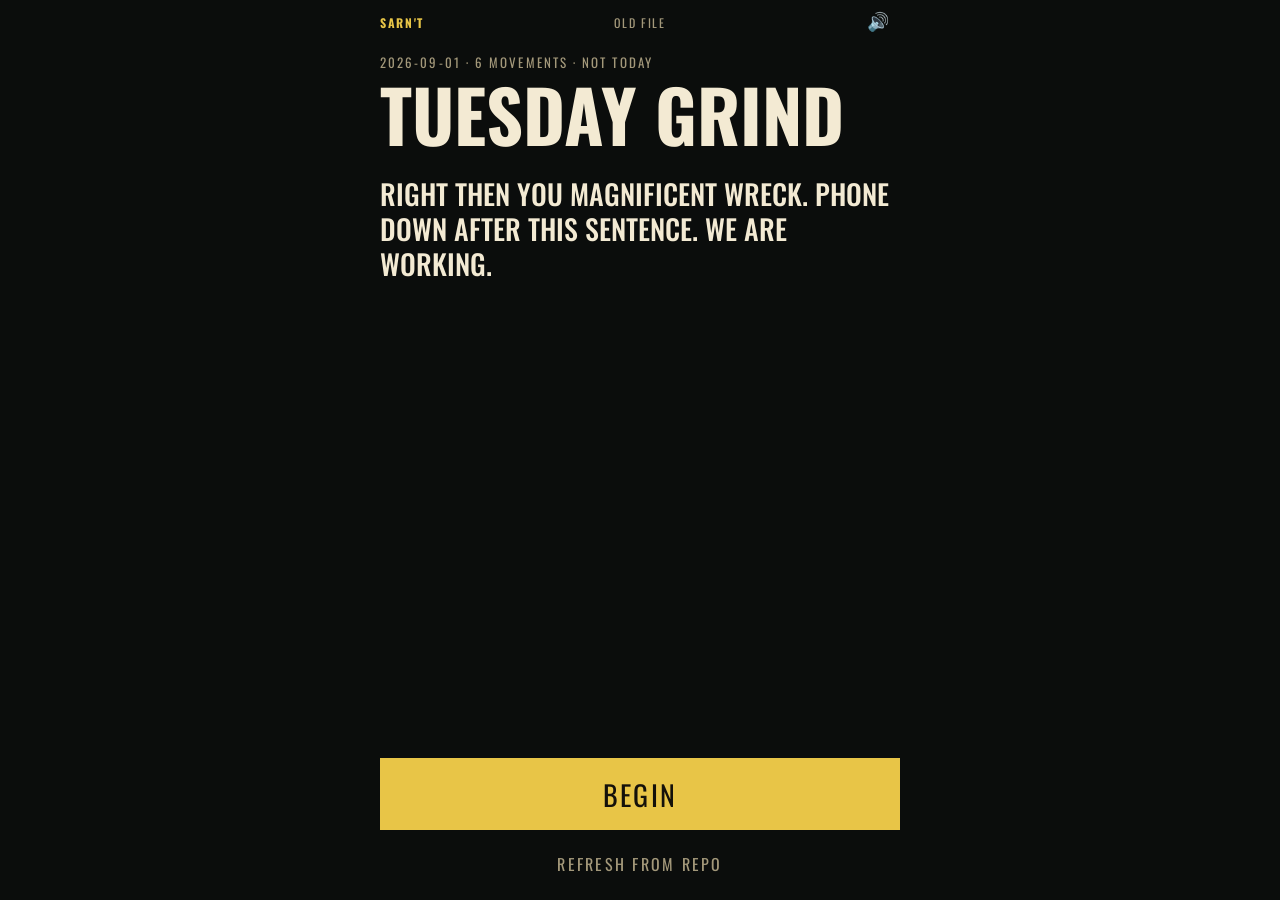
==== index.html @ a13ee49d "Add files via upload" ====
<!DOCTYPE html>
<html lang="en">
<head>
  <meta charset="utf-8">
  <meta name="viewport" content="width=device-width, initial-scale=1, viewport-fit=cover">
  <meta name="theme-color" content="#0B0D0C">
  <meta name="apple-mobile-web-app-capable" content="yes">
  <meta name="apple-mobile-web-app-status-bar-style" content="black-translucent">
  <title>SARN'T</title>
  <link rel="manifest" href="manifest.webmanifest">
  <link rel="apple-touch-icon" href="icon-192.png">
  <link rel="preconnect" href="https://fonts.googleapis.com">
  <link href="https://fonts.googleapis.com/css2?family=Oswald:wght@500;700&display=swap" rel="stylesheet">
  <link rel="stylesheet" href="styles.css">
</head>
<body>
  <div class="app">
    <div class="top">
      <div class="brand">SARN'T</div>
      <div id="statusLine">LOADING</div>
      <button class="icon-btn" id="muteBtn" type="button" aria-label="Mute">🔊</button>
    </div>

    <section class="screen on" id="screen-wait">
      <div>
        <p class="eyebrow wait" id="waitEyebrow">FETCHING TODAY</p>
        <h1 id="waitTitle">STAND BY</h1>
        <p class="lede" id="waitCopy">SARN'T IS COLLECTING THIS MORNING'S ORDERS.</p>
      </div>
      <div class="actions">
        <button class="primary" id="retryBtn" type="button">TRY AGAIN</button>
      </div>
    </section>

    <section class="screen" id="screen-ready">
      <div>
        <p class="eyebrow" id="readyMeta"></p>
        <h1 id="readyTitle"></h1>
        <p class="lede" id="readyIntro"></p>
      </div>
      <div class="actions">
        <button class="primary" id="beginBtn" type="button">BEGIN</button>
        <button class="ghost" id="refreshBtn" type="button">REFRESH FROM REPO</button>
      </div>
    </section>

    <section class="screen" id="screen-work">
      <div>
        <p class="eyebrow" id="workProgress"></p>
        <div class="bar"><i id="workBar"></i></div>
        <h2 id="workName"></h2>
        <p class="lede" id="workCopy"></p>
        <div class="timer" id="workTimer" hidden>0:00</div>
        <div class="reps" id="workReps" hidden></div>
      </div>
      <div class="actions">
        <button class="primary" id="mainBtn" type="button">START</button>
        <button class="ghost" id="skipBtn" type="button">SKIP</button>
      </div>
    </section>

    <section class="screen" id="screen-done">
      <div>
        <p class="eyebrow">COMPLETE</p>
        <h1>DISMISSED</h1>
        <p class="lede" id="doneCopy"></p>
      </div>
      <div class="actions">
        <button class="primary" id="againBtn" type="button">RUN IT AGAIN</button>
        <button class="ghost" id="reloadBtn" type="button">LOAD TODAY AGAIN</button>
      </div>
    </section>
  </div>
  <script src="app.js"></script>
</body>
</html>
---- styles.css ----
:root {
  --bg: #0b0d0c;
  --fg: #f3ead3;
  --muted: #a3987a;
  --accent: #e8c547;
  --danger: #d4543a;
  --btn: #e8c547;
  --btn-fg: #14110a;
}

* { box-sizing: border-box; }
html, body {
  margin: 0;
  height: 100%;
  background: var(--bg);
  color: var(--fg);
  font-family: Oswald, Anton, Impact, system-ui, sans-serif;
  overflow: hidden;
}
body {
  padding: env(safe-area-inset-top) 18px env(safe-area-inset-bottom);
}

.app {
  height: 100%;
  max-width: 520px;
  margin: 0 auto;
  display: flex;
  flex-direction: column;
}

.top {
  display: flex;
  justify-content: space-between;
  align-items: center;
  min-height: 44px;
  color: var(--muted);
  letter-spacing: 0.14em;
  font-size: 12px;
}
.brand { color: var(--accent); font-weight: 700; }
.icon-btn {
  background: transparent;
  border: 0;
  color: var(--muted);
  font-size: 18px;
  min-width: 44px;
  min-height: 44px;
}

.screen { flex: 1; display: none; flex-direction: column; justify-content: space-between; padding: 8px 0 12px; }
.screen.on { display: flex; }

.eyebrow { color: var(--muted); letter-spacing: 0.16em; font-size: 13px; margin: 0 0 8px; }
h1, h2 { margin: 0 0 12px; line-height: 0.95; text-transform: uppercase; }
h1 { font-size: clamp(42px, 12vw, 72px); }
h2 { font-size: clamp(36px, 10vw, 64px); }
.lede {
  font-size: clamp(20px, 5.4vw, 28px);
  line-height: 1.25;
  font-weight: 500;
}
.timer {
  font-size: clamp(84px, 26vw, 128px);
  line-height: 0.9;
  letter-spacing: -0.04em;
  color: var(--accent);
  margin: 12px 0;
}
.reps {
  font-size: clamp(56px, 16vw, 84px);
  color: var(--accent);
  margin: 12px 0;
}
.bar { height: 4px; background: #24211a; margin: 10px 0 18px; }
.bar > i { display: block; height: 100%; background: var(--accent); width: 0; }

.actions { display: flex; flex-direction: column; gap: 10px; }
button.primary, button.ghost {
  width: 100%;
  min-height: 72px;
  border: 0;
  font: inherit;
  font-size: 28px;
  letter-spacing: 0.08em;
  text-transform: uppercase;
  cursor: pointer;
}
button.primary { background: var(--btn); color: var(--btn-fg); }
button.primary:disabled { opacity: 0.4; }
button.ghost {
  background: transparent;
  color: var(--muted);
  min-height: 48px;
  font-size: 16px;
  letter-spacing: 0.14em;
}
.wait { color: var(--accent); }

@media (prefers-reduced-motion: reduce) {
  * { transition: none !important; }
}
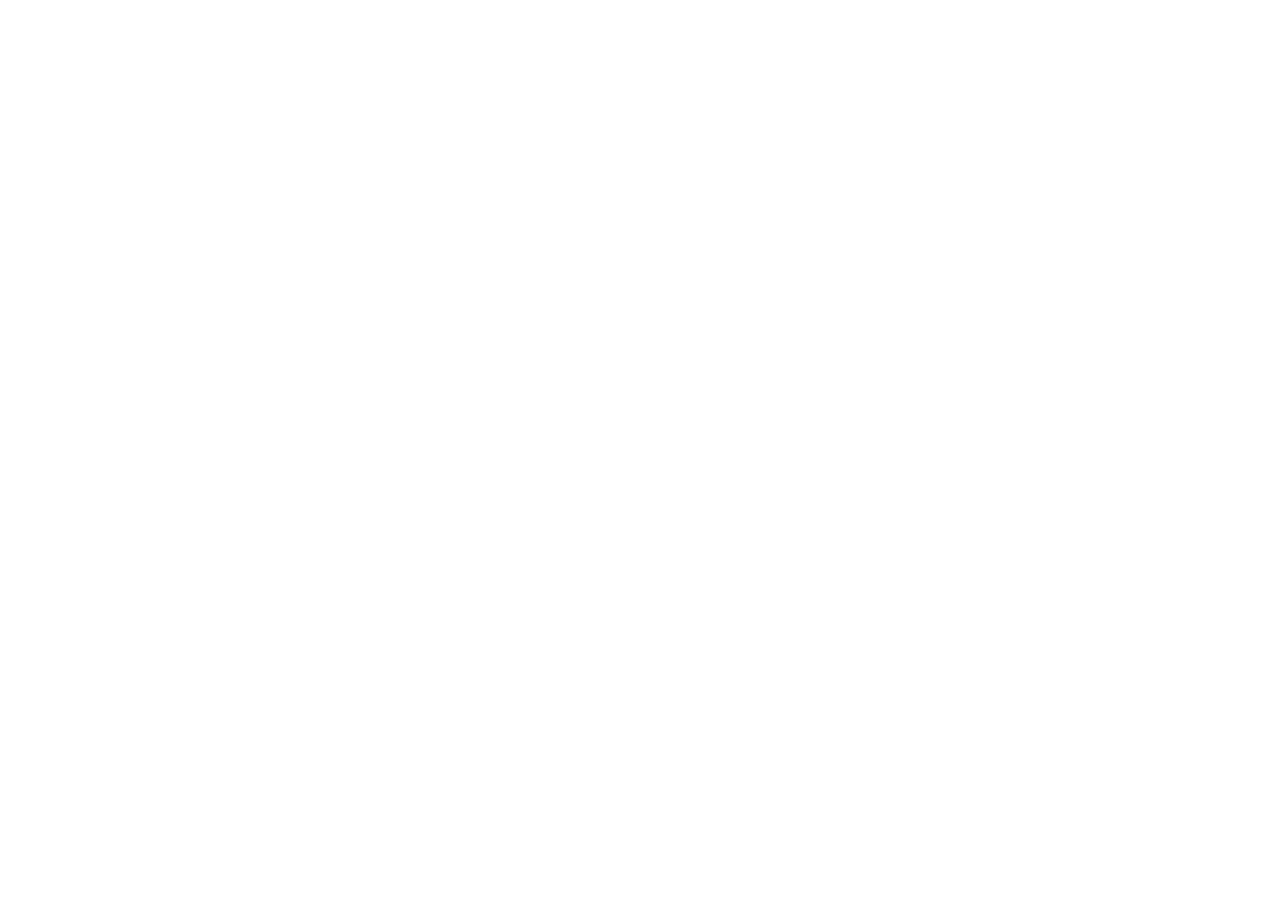
==== commit 6c2fed53: "New and improved!" ====
--- a/index.html
+++ b/index.html
@@ -1,76 +1,17 @@
-<!DOCTYPE html>
+<!doctype html>
 <html lang="en">
-<head>
-  <meta charset="utf-8">
-  <meta name="viewport" content="width=device-width, initial-scale=1, viewport-fit=cover">
-  <meta name="theme-color" content="#0B0D0C">
-  <meta name="apple-mobile-web-app-capable" content="yes">
-  <meta name="apple-mobile-web-app-status-bar-style" content="black-translucent">
-  <title>SARN'T</title>
-  <link rel="manifest" href="manifest.webmanifest">
-  <link rel="apple-touch-icon" href="icon-192.png">
-  <link rel="preconnect" href="https://fonts.googleapis.com">
-  <link href="https://fonts.googleapis.com/css2?family=Oswald:wght@500;700&display=swap" rel="stylesheet">
-  <link rel="stylesheet" href="styles.css">
-</head>
-<body>
-  <div class="app">
-    <div class="top">
-      <div class="brand">SARN'T</div>
-      <div id="statusLine">LOADING</div>
-      <button class="icon-btn" id="muteBtn" type="button" aria-label="Mute">🔊</button>
-    </div>
-
-    <section class="screen on" id="screen-wait">
-      <div>
-        <p class="eyebrow wait" id="waitEyebrow">FETCHING TODAY</p>
-        <h1 id="waitTitle">STAND BY</h1>
-        <p class="lede" id="waitCopy">SARN'T IS COLLECTING THIS MORNING'S ORDERS.</p>
-      </div>
-      <div class="actions">
-        <button class="primary" id="retryBtn" type="button">TRY AGAIN</button>
-      </div>
-    </section>
-
-    <section class="screen" id="screen-ready">
-      <div>
-        <p class="eyebrow" id="readyMeta"></p>
-        <h1 id="readyTitle"></h1>
-        <p class="lede" id="readyIntro"></p>
-      </div>
-      <div class="actions">
-        <button class="primary" id="beginBtn" type="button">BEGIN</button>
-        <button class="ghost" id="refreshBtn" type="button">REFRESH FROM REPO</button>
-      </div>
-    </section>
-
-    <section class="screen" id="screen-work">
-      <div>
-        <p class="eyebrow" id="workProgress"></p>
-        <div class="bar"><i id="workBar"></i></div>
-        <h2 id="workName"></h2>
-        <p class="lede" id="workCopy"></p>
-        <div class="timer" id="workTimer" hidden>0:00</div>
-        <div class="reps" id="workReps" hidden></div>
-      </div>
-      <div class="actions">
-        <button class="primary" id="mainBtn" type="button">START</button>
-        <button class="ghost" id="skipBtn" type="button">SKIP</button>
-      </div>
-    </section>
-
-    <section class="screen" id="screen-done">
-      <div>
-        <p class="eyebrow">COMPLETE</p>
-        <h1>DISMISSED</h1>
-        <p class="lede" id="doneCopy"></p>
-      </div>
-      <div class="actions">
-        <button class="primary" id="againBtn" type="button">RUN IT AGAIN</button>
-        <button class="ghost" id="reloadBtn" type="button">LOAD TODAY AGAIN</button>
-      </div>
-    </section>
-  </div>
-  <script src="app.js"></script>
-</body>
+  <head>
+    <meta charset="utf-8" />
+    <meta name="viewport" content="width=device-width, initial-scale=1, viewport-fit=cover" />
+    <meta name="theme-color" content="#0a0a0a" />
+    <title>SARN'T</title>
+    <link rel="preconnect" href="https://fonts.googleapis.com" />
+    <link rel="preconnect" href="https://fonts.gstatic.com" crossorigin />
+    <link href="https://fonts.googleapis.com/css2?family=Barlow+Condensed:wght@600;700&family=Bebas+Neue&display=swap" rel="stylesheet" />
+    <link rel="stylesheet" href="styles.css" />
+  </head>
+  <body>
+    <div id="app"></div>
+    <script src="app.js"></script>
+  </body>
 </html>
